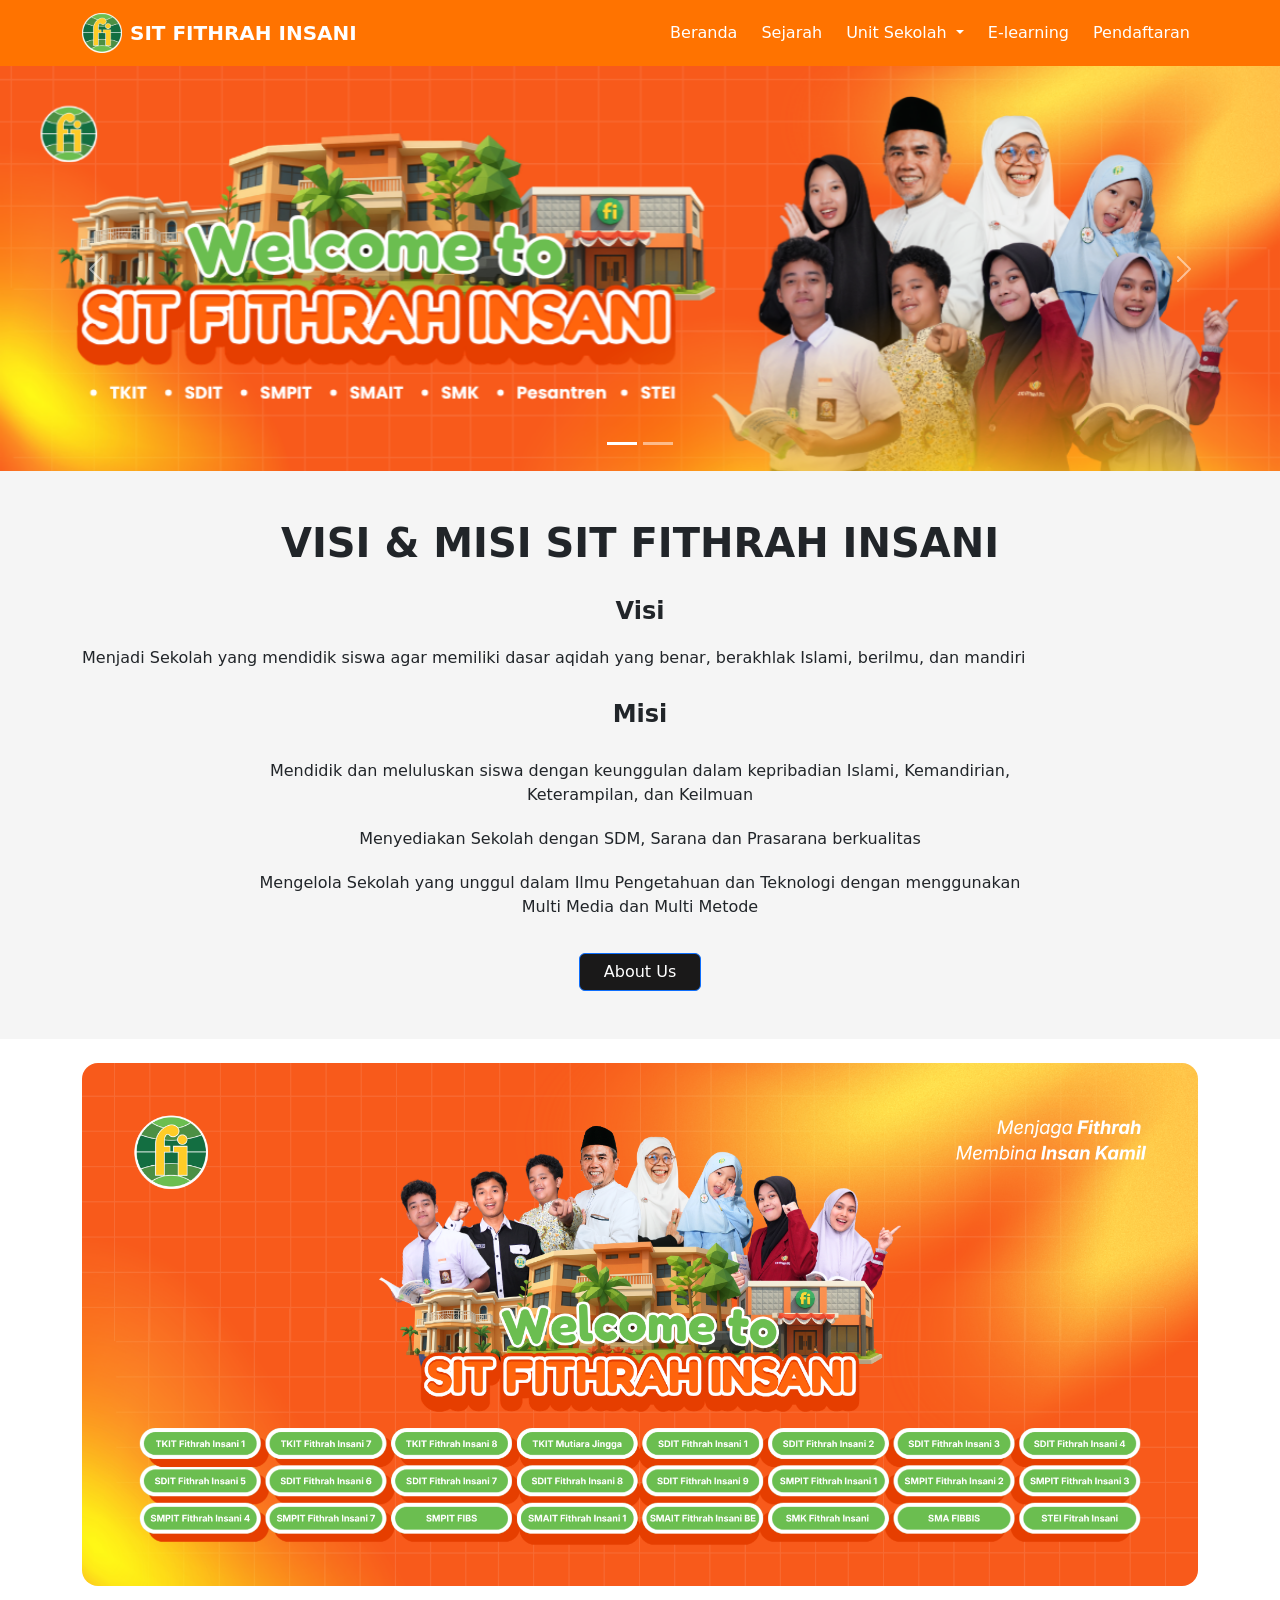
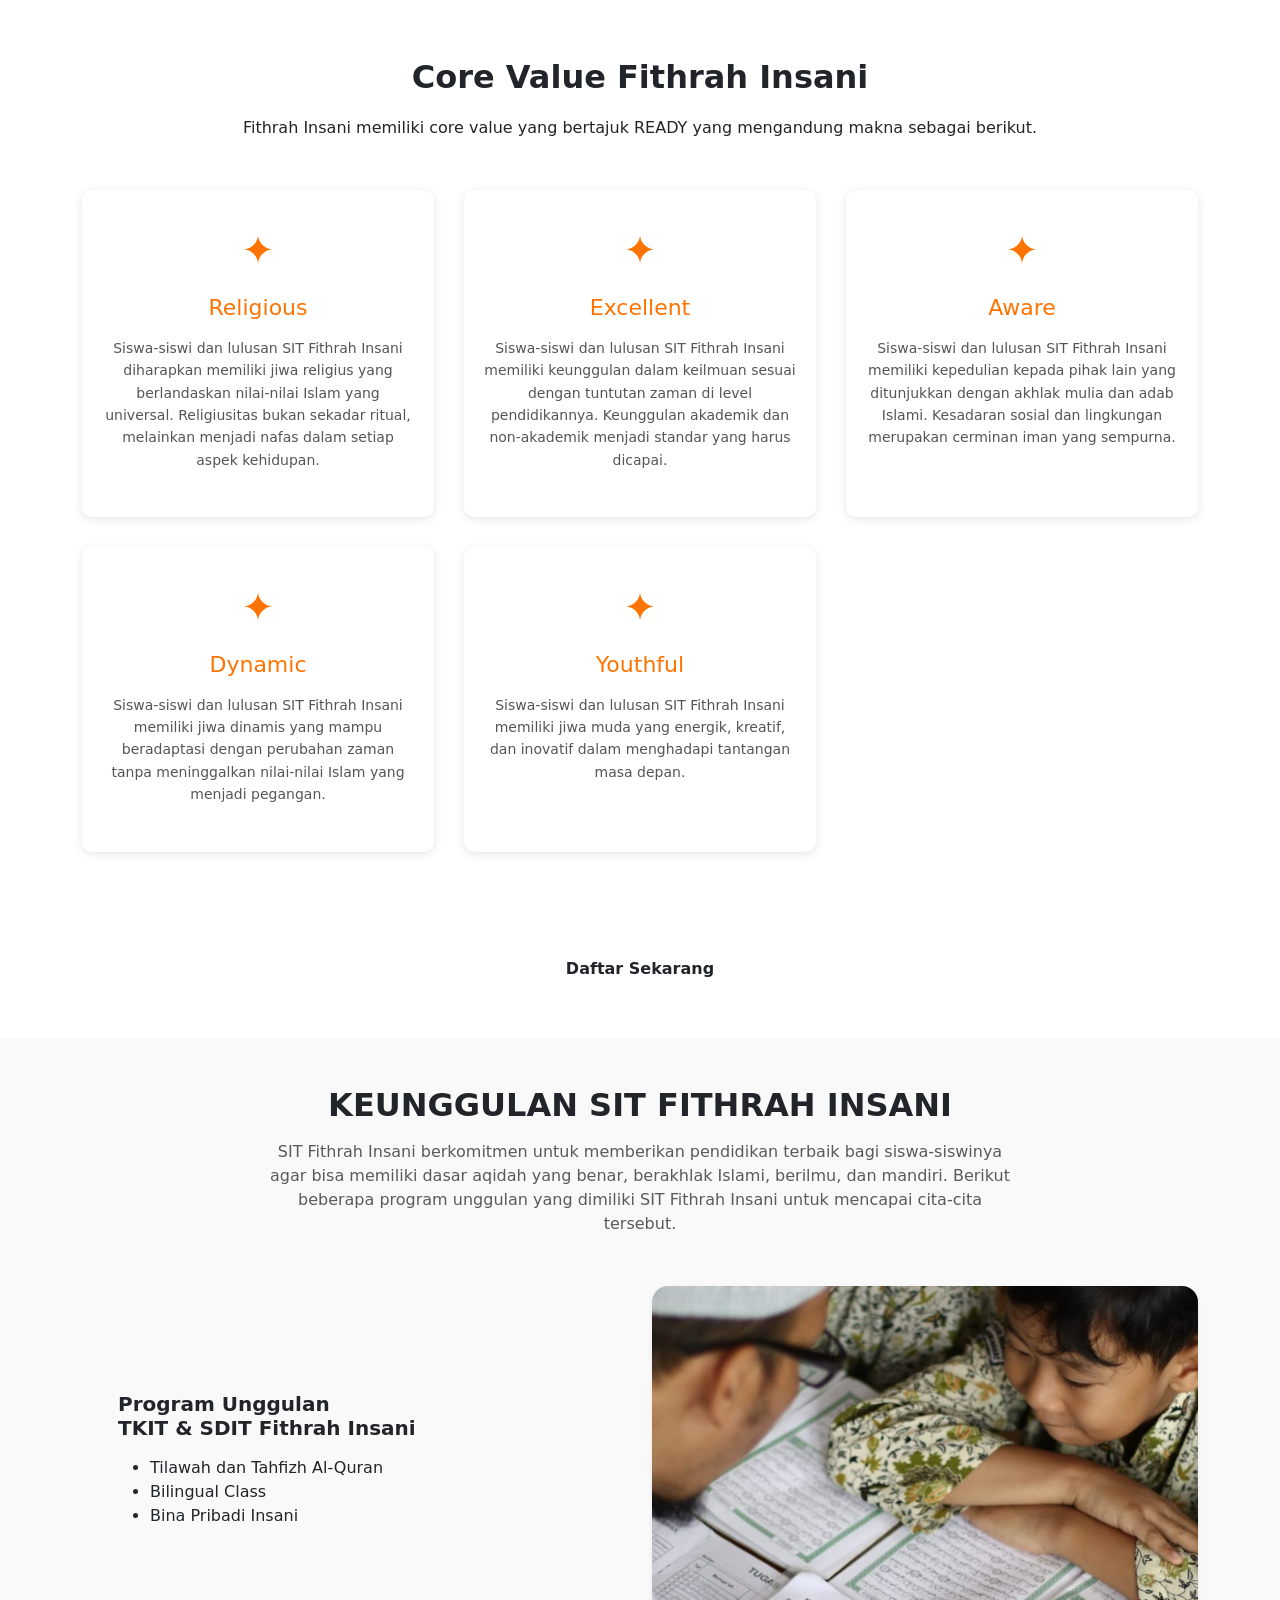
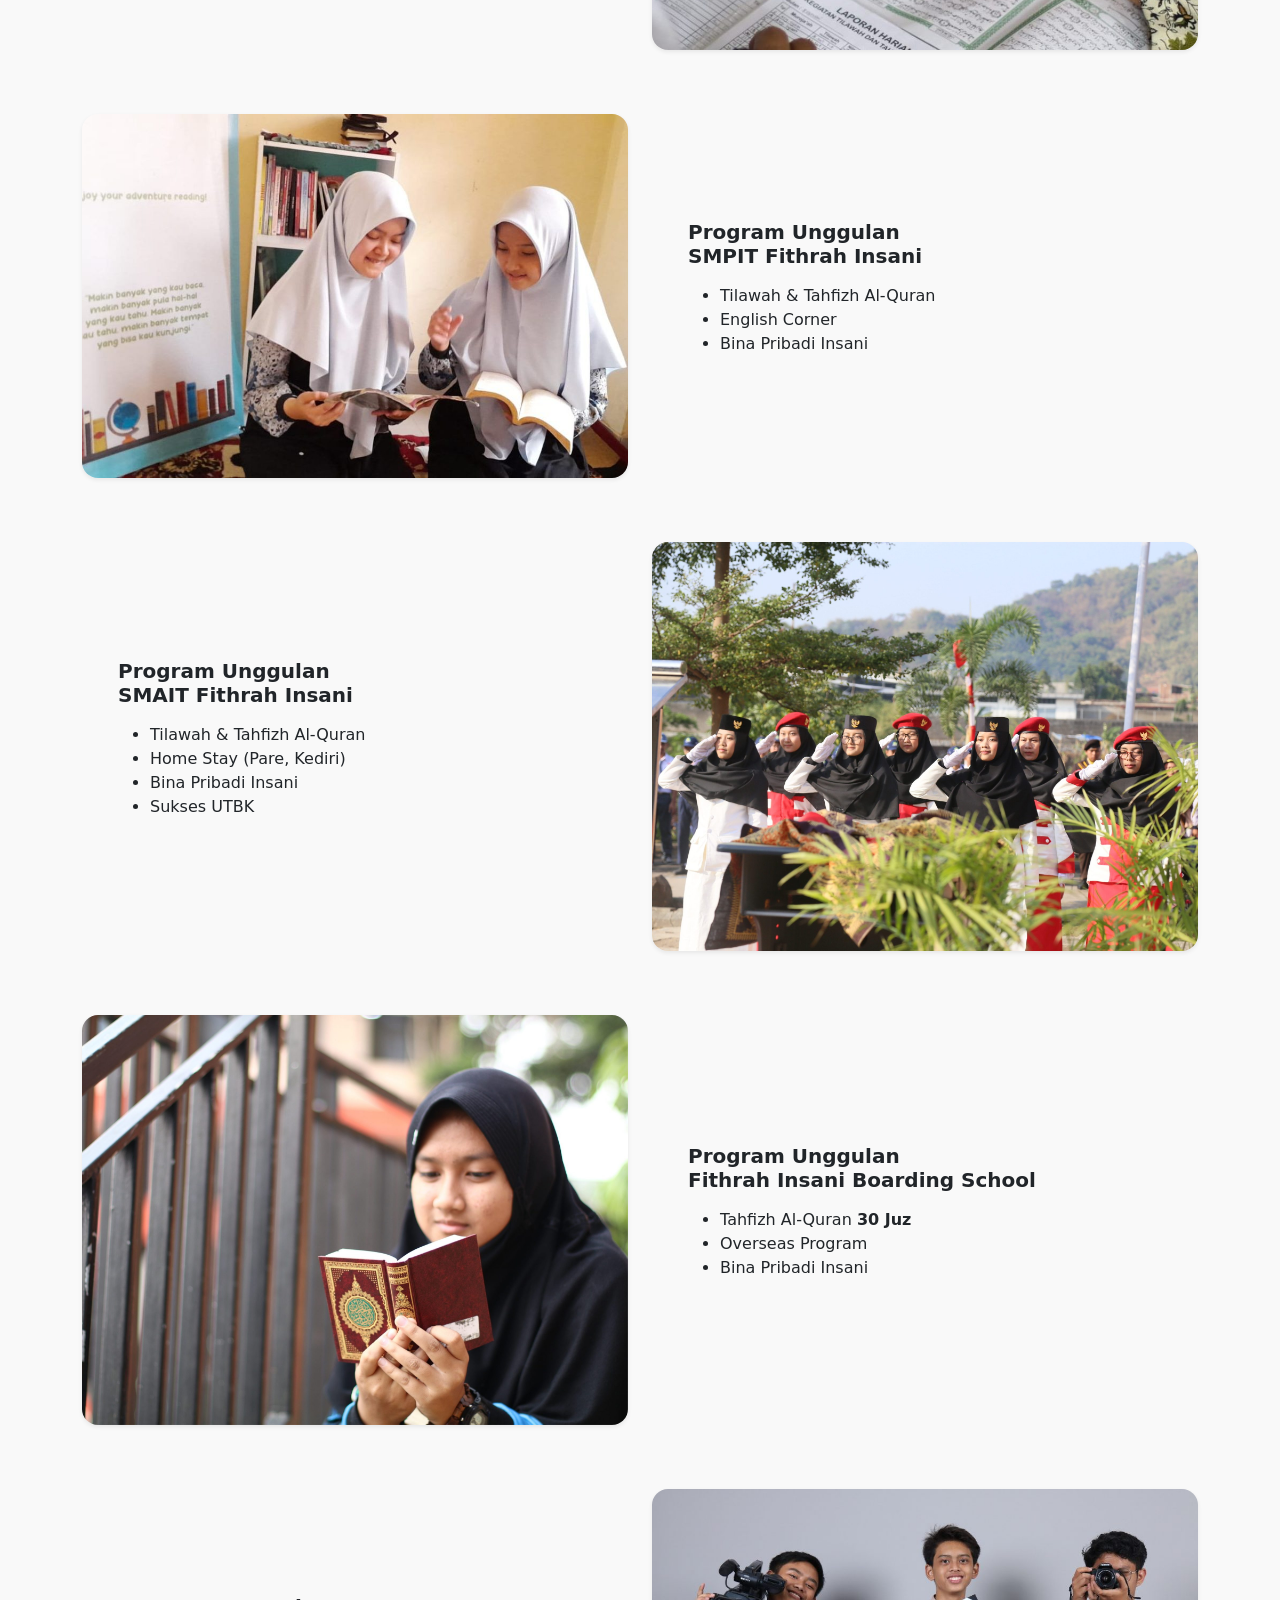
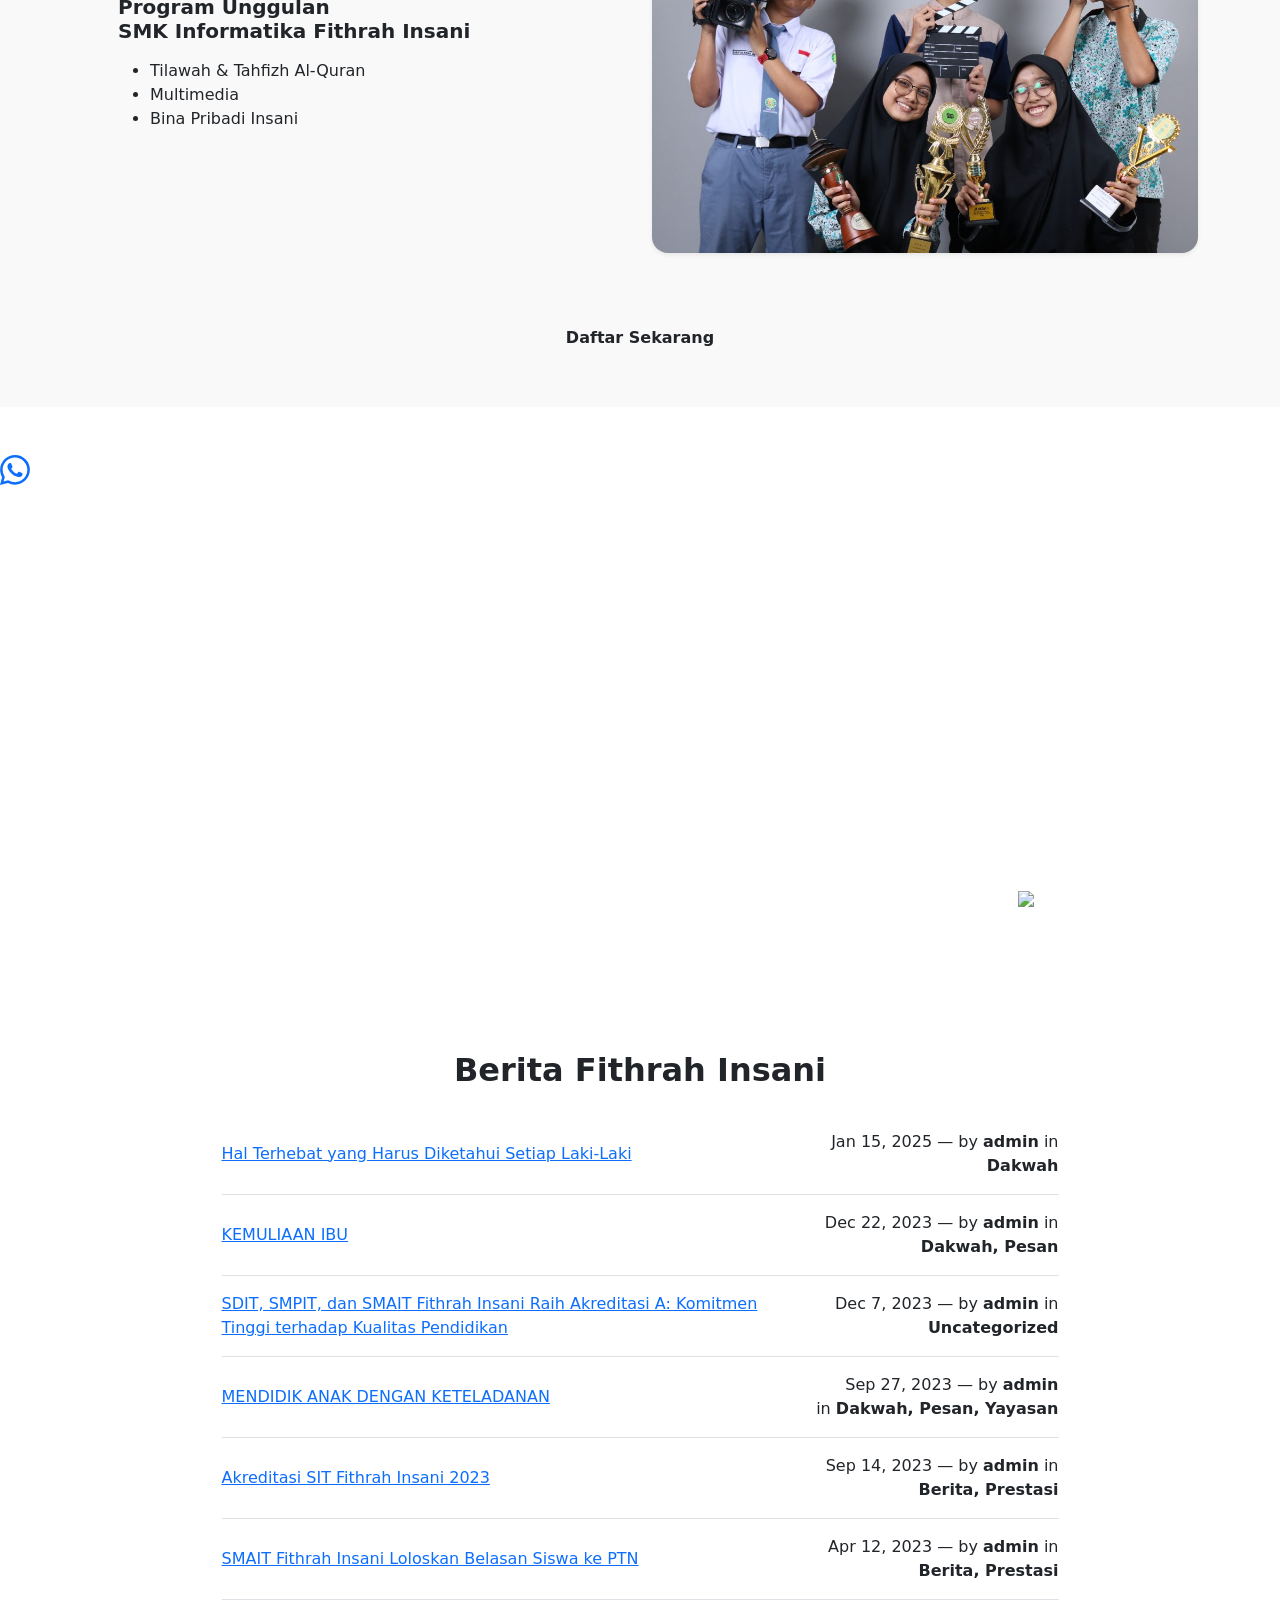
==== index.html @ fef43d90 "First commit" ====
<!DOCTYPE html>
<html lang="id">
  <head>
    <meta charset="utf-8" />
    <meta name="viewport" content="width=device-width, initial-scale=1" />
    <link rel="icon" type="image/x-icon" href="image/Logo-YFIB.png" />
    <title>SIT FITHRAH INSANI</title>

    <link rel="stylesheet" href="css/bootstrap.min.css" />
    <link rel="stylesheet" href="style.css" />
  </head>

  <body>
   <!-- Navbar -->
    <nav class="navbar navbar-expand-lg navbar-dark navbar-fi sticky-top">
      <div class="container">
        <!-- Logo & Nama SIT -->
        <a class="navbar-brand fw-bold d-flex align-items-center gap-2" href="index.html">
          <img src="image/Logo-YFIB.png" alt="Logo SIT Fithrah Insani" width="40" height="40" class="d-inline-block" />
          <span>SIT FITHRAH INSANI</span>
        </a>

        <!-- Tombol Hamburger (Mobile) -->
        <button class="navbar-toggler border-0" type="button" data-bs-toggle="collapse" data-bs-target="#navbarNav" aria-controls="navbarNav" aria-expanded="false" aria-label="Toggle navigation">
          <span class="navbar-toggler-icon"></span>
        </button>

        <!-- Menu Navigasi -->
        <div class="collapse navbar-collapse justify-content-end" id="navbarNav">
          <ul class="navbar-nav align-items-lg-center gap-lg-2">
            <li class="nav-item">
              <a class="nav-link active" aria-current="page" href="index.html">Beranda</a>
            </li>
            <li class="nav-item">
              <a class="nav-link" href="sejarah.html">Sejarah</a>
            </li>

            <!-- Dropdown Unit Sekolah (Multi-Level) -->
            <li class="nav-item dropdown">
              <a class="nav-link dropdown-toggle" href="unit-sekolah.html" role="button" data-bs-toggle="dropdown" data-bs-auto-close="outside" aria-expanded="false">
                Unit Sekolah
              </a>
              <ul class="dropdown-menu shadow border-0">
                <!-- Submenu TKIT -->
                <li class="dropend">
                  <a class="dropdown-item dropdown-toggle" href="#" data-bs-toggle="dropdown" aria-expanded="false">TKIT</a>
                  <ul class="dropdown-menu shadow border-0">
                    <li><a class="dropdown-item" href="tkit-fi.html">TKIT FI</a></li>
                    <li><a class="dropdown-item" href="tkit-fi-7.html">TKIT FI 7</a></li>
                    <li><a class="dropdown-item" href="tkit-fi-2.html">TKIT FI 8</a></li>
                    <li><a class="dropdown-item" href="tkit-mj.html">TKIT MJ</a></li>
                  </ul>
                </li>

                <!-- Submenu SDIT -->
                <li class="dropend">
                  <a class="dropdown-item dropdown-toggle" href="#" data-bs-toggle="dropdown" aria-expanded="false">SDIT</a>
                  <ul class="dropdown-menu shadow border-0">
                    <li><a class="dropdown-item" href="sdit-fi-1-5.html">SDIT FI 1&amp;5</a></li>
                    <li><a class="dropdown-item" href="sdit-fi-2.html">SDIT FI 2</a></li>
                    <li><a class="dropdown-item" href="sdit-fi-3.html">SDIT FI 3</a></li>
                    <li><a class="dropdown-item" href="sdit-fi-4.html">SDIT FI 4</a></li>
                    <li><a class="dropdown-item" href="sdit-fi-6.html">SDIT FI 6</a></li>
                    <li><a class="dropdown-item" href="sdit-fi-7.html">SDIT FI 7</a></li>
                    <li><a class="dropdown-item" href="sdit-fi-8.html">SDIT FI 8</a></li>
                    <li><a class="dropdown-item" href="sdit-fi-9.html">SDIT FI 9</a></li>
                  </ul>
                </li>

                <!-- Submenu SMPIT -->
                <li class="dropend">
                  <a class="dropdown-item dropdown-toggle" href="#" data-bs-toggle="dropdown" aria-expanded="false">SMPIT</a>
                  <ul class="dropdown-menu shadow border-0">
                    <li><a class="dropdown-item" href="smpit-fi.html">SMPIT FI</a></li>
                    <li><a class="dropdown-item" href="smpit-fi-2.html">SMPIT FI 2</a></li>
                    <li><a class="dropdown-item" href="smpit-fi-3.html">SMPIT FI 3</a></li>
                    <li><a class="dropdown-item" href="smpit-fi-4.html">SMPIT FI 4</a></li>
                    <li><a class="dropdown-item" href="smpit-fi-7.html">SMPIT FI 7</a></li>
                    <li><a class="dropdown-item" href="smpit-fibs.html">SMPIT FIBS</a></li>
                  </ul>
                </li>

                <!-- Submenu SMAIT -->
                <li class="dropend">
                  <a class="dropdown-item dropdown-toggle" href="#" data-bs-toggle="dropdown" aria-expanded="false">SMAIT</a>
                  <ul class="dropdown-menu shadow border-0">
                    <li><a class="dropdown-item" href="smait-fi.html">SMAIT FI</a></li>
                    <li><a class="dropdown-item" href="smait-fibe.html">SMAIT FIBE</a></li>
                    <li><a class="dropdown-item" href="smait-fibbis.html">SMA FIBBIS</a></li>
                  </ul>
                </li>

                <li><a class="dropdown-item" href="smk-iffi.html">SMK IFFI</a></li>
                <li><a class="dropdown-item" href="stei-fithrah-insani.html">STEI FITHRAH INSANI</a></li>
              </ul>
            </li>

            <li class="nav-item">
              <a class="nav-link" href="e-learning.html">E-learning</a>
            </li>
            <li class="nav-item">
              <a class="nav-link" href="pendaftaran.html">Pendaftaran</a>
            </li>
          </ul>
        </div>
      </div>
    </nav>

    <!-- Carousel / Slider -->
    <div id="carouselExampleIndicators" class="carousel slide" data-bs-ride="carousel">
      <div class="carousel-indicators">
        <button type="button" data-bs-target="#carouselExampleIndicators" data-bs-slide-to="0" class="active" aria-current="true" aria-label="Slide 1"></button>
        <button type="button" data-bs-target="#carouselExampleIndicators" data-bs-slide-to="1" aria-label="Slide 2"></button>
      </div>
      <div class="carousel-inner">
        <div class="carousel-item active">
          <img src="image/Slider-Website.png" class="d-block w-100" alt="Slider 1" />
        </div>
        <div class="carousel-item">
          <img src="image/Slider-Website-1.png" class="d-block w-100" alt="Slider 2" />
        </div>
      </div>
      <button class="carousel-control-prev" type="button" data-bs-target="#carouselExampleIndicators" data-bs-slide="prev">
        <span class="carousel-control-prev-icon" aria-hidden="true"></span>
        <span class="visually-hidden">Previous</span>
      </button>
      <button class="carousel-control-next" type="button" data-bs-target="#carouselExampleIndicators" data-bs-slide="next">
        <span class="carousel-control-next-icon" aria-hidden="true"></span>
        <span class="visually-hidden">Next</span>
      </button>
    </div>

    <!-- Visi & Misi Section -->
    <section class="visi-misi-section py-5">
      <div class="container">
        <h1 class="fw-bold mb-4">VISI &amp; MISI SIT FITHRAH INSANI</h1>

        <h2 class="h4 fw-bold">Visi</h2>
        <p class="mb-4">Menjadi Sekolah yang mendidik siswa agar memiliki dasar aqidah yang benar, berakhlak Islami, berilmu, dan mandiri</p>

        <h2 class="h4 fw-bold">Misi</h2>
        <div class="misi-list mb-4">
          <ul>
            <li>Mendidik dan meluluskan siswa dengan keunggulan dalam kepribadian Islami, Kemandirian, Keterampilan, dan Keilmuan</li>
            <li>Menyediakan Sekolah dengan SDM, Sarana dan Prasarana berkualitas</li>
            <li>Mengelola Sekolah yang unggul dalam Ilmu Pengetahuan dan Teknologi dengan menggunakan Multi Media dan Multi Metode</li>
          </ul>
        </div>

        <div class="text-center mt-4">
          <a href="sejarah.html" class="btn btn-primary btn-about px-4">About Us</a>
        </div>
      </div>
    </section>

    <!-- Foto Utama -->
    <div class="container text-center my-4">
      <img src="image/Foto-Utama-Website.png" class="rounded-4 mx-auto d-block img-fluid foto-utama" alt="Foto Utama" />
    </div>

    <!-- Core Value Section -->
    <section class="core-value-section py-5">
      <div class="container">
        <div class="text-center mb-5">
          <h2 class="fw-bold">Core Value Fithrah Insani</h2>
          <p>Fithrah Insani memiliki core value yang bertajuk READY yang mengandung makna sebagai berikut.</p>
        </div>

        <div class="core-value-grid">
          <div class="core-value-item">
            <div class="core-icon">✦</div>
            <h3>Religious</h3>
            <p>Siswa-siswi dan lulusan SIT Fithrah Insani diharapkan memiliki jiwa religius yang berlandaskan nilai-nilai Islam yang universal. Religiusitas bukan sekadar ritual, melainkan menjadi nafas dalam setiap aspek kehidupan.</p>
          </div>

          <div class="core-value-item">
            <div class="core-icon">✦</div>
            <h3>Excellent</h3>
            <p>Siswa-siswi dan lulusan SIT Fithrah Insani memiliki keunggulan dalam keilmuan sesuai dengan tuntutan zaman di level pendidikannya. Keunggulan akademik dan non-akademik menjadi standar yang harus dicapai.</p>
          </div>

          <div class="core-value-item">
            <div class="core-icon">✦</div>
            <h3>Aware</h3>
            <p>Siswa-siswi dan lulusan SIT Fithrah Insani memiliki kepedulian kepada pihak lain yang ditunjukkan dengan akhlak mulia dan adab Islami. Kesadaran sosial dan lingkungan merupakan cerminan iman yang sempurna.</p>
          </div>

          <div class="core-value-item">
            <div class="core-icon">✦</div>
            <h3>Dynamic</h3>
            <p>Siswa-siswi dan lulusan SIT Fithrah Insani memiliki jiwa dinamis yang mampu beradaptasi dengan perubahan zaman tanpa meninggalkan nilai-nilai Islam yang menjadi pegangan.</p>
          </div>

          <div class="core-value-item">
            <div class="core-icon">✦</div>
            <h3>Youthful</h3>
            <p>Siswa-siswi dan lulusan SIT Fithrah Insani memiliki jiwa muda yang energik, kreatif, dan inovatif dalam menghadapi tantangan masa depan.</p>
          </div>
        </div>
      </div>
    </section>

    <!-- Tombol Daftar Sekarang (Atas) -->
    <div class="container my-5" id="pendaftaran">
      <div class="d-grid col-md-8 mx-auto">
        <a href="#" class="btn btn-orange rounded-pill py-2 fw-semibold">Daftar Sekarang</a>
      </div>
    </div>

    <!-- KEUNGGULAN SIT FITHRAH INSANI (Sesuai Gambar) -->
    <section class="keunggulan-section py-5">
      <div class="container">
        <!-- Judul & Deskripsi -->
        <div class="text-center mx-auto mb-5" style="max-width: 750px;">
          <h2 class="fw-bold mb-3">KEUNGGULAN SIT FITHRAH INSANI</h2>
          <p class="text-muted">
            SIT Fithrah Insani berkomitmen untuk memberikan pendidikan terbaik bagi siswa-siswinya agar bisa memiliki dasar aqidah yang benar, berakhlak Islami, berilmu, dan mandiri. Berikut beberapa program unggulan yang dimiliki SIT Fithrah Insani untuk mencapai cita-cita tersebut.
          </p>
        </div>

        <!-- 1. TKIT & SDIT (Teks Kiri, Gambar Kanan) -->
        <div class="row align-items-center mb-5 pb-3 g-4">
          <div class="col-md-6 order-2 order-md-1 ps-md-5">
            <h3 class="h5 fw-bold mb-3">Program Unggulan<br />TKIT &amp; SDIT Fithrah Insani</h3>
            <ul class="program-checklist">
              <li>Tilawah dan Tahfizh Al-Quran</li>
              <li>Bilingual Class</li>
              <li>Bina Pribadi Insani</li>
            </ul>
          </div>
          <div class="col-md-6 order-1 order-md-2 text-center">
            <img src="image/pu1.png" class="img-fluid rounded-4 shadow-sm program-img" alt="Program Unggulan TKIT & SDIT" />
          </div>
        </div>

        <!-- 2. SMPIT (Gambar Kiri, Teks Kanan) -->
        <div class="row align-items-center mb-5 pb-3 g-4">
          <div class="col-md-6 text-center">
            <img src="image/pu2.png" class="img-fluid rounded-4 shadow-sm program-img" alt="Program Unggulan SMPIT" />
          </div>
          <div class="col-md-6 ps-md-5">
            <h3 class="h5 fw-bold mb-3">Program Unggulan<br />SMPIT Fithrah Insani</h3>
            <ul class="program-checklist">
              <li>Tilawah &amp; Tahfizh Al-Quran</li>
              <li>English Corner</li>
              <li>Bina Pribadi Insani</li>
            </ul>
          </div>
        </div>

        <!-- 3. SMAIT (Teks Kiri, Gambar Kanan) -->
        <div class="row align-items-center mb-5 pb-3 g-4">
          <div class="col-md-6 order-2 order-md-1 ps-md-5">
            <h3 class="h5 fw-bold mb-3">Program Unggulan<br />SMAIT Fithrah Insani</h3>
            <ul class="program-checklist">
              <li>Tilawah &amp; Tahfizh Al-Quran</li>
              <li>Home Stay (Pare, Kediri)</li>
              <li>Bina Pribadi Insani</li>
              <li>Sukses UTBK</li>
            </ul>
          </div>
          <div class="col-md-6 order-1 order-md-2 text-center">
            <img src="image/pu3.png" class="img-fluid rounded-4 shadow-sm program-img" alt="Program Unggulan SMAIT" />
          </div>
        </div>

        <!-- 4. Boarding School (Gambar Kiri, Teks Kanan) -->
        <div class="row align-items-center mb-5 pb-3 g-4">
          <div class="col-md-6 text-center">
            <img src="image/pu4.png" class="img-fluid rounded-4 shadow-sm program-img" alt="Program Unggulan Boarding School" />
          </div>
          <div class="col-md-6 ps-md-5">
            <h3 class="h5 fw-bold mb-3">Program Unggulan<br />Fithrah Insani Boarding School</h3>
            <ul class="program-checklist">
              <li>Tahfizh Al-Quran <strong>30 Juz</strong></li>
              <li>Overseas Program</li>
              <li>Bina Pribadi Insani</li>
            </ul>
          </div>
        </div>

        <!-- 5. SMK Informatika (Teks Kiri, Gambar Kanan) -->
        <div class="row align-items-center mb-5 g-4">
          <div class="col-md-6 order-2 order-md-1 ps-md-5">
            <h3 class="h5 fw-bold mb-3">Program Unggulan<br />SMK Informatika Fithrah Insani</h3>
            <ul class="program-checklist">
              <li>Tilawah &amp; Tahfizh Al-Quran</li>
              <li>Multimedia</li>
              <li>Bina Pribadi Insani</li>
            </ul>
          </div>
          <div class="col-md-6 order-1 order-md-2 text-center">
            <img src="image/pu5.png" class="img-fluid rounded-4 shadow-sm program-img" alt="Program Unggulan SMK Informatika" />
          </div>
        </div>

        <!-- Tombol Daftar Sekarang (Bawah) -->
        <div class="d-grid col-md-8 mx-auto mt-5 pt-3">
          <a href="#" class="btn btn-orange rounded-pill py-2 fw-semibold">Daftar Sekarang</a>
        </div>
      </div>
    </section>

    <!-- Garis Footer Dekoratif Bawah -->
    <footer class="footer-stripe mt-5"></footer>

    <!-- Floating WhatsApp Button -->
    <a href="https://wa.me/6281234567890" target="_blank" class="whatsapp-float" aria-label="Hubungi Kami via WhatsApp">
      <svg xmlns="http://www.w3.org/2000/svg" width="30" height="30" fill="currentColor" viewBox="0 0 16 16">
        <path d="M13.601 2.326A7.854 7.854 0 0 0 7.994 0C3.627 0 .068 3.558.064 7.926c0 1.399.366 2.76 1.057 3.965L0 16l4.204-1.102a7.933 7.933 0 0 0 3.79.965h.004c4.368 0 7.926-3.558 7.93-7.93A7.898 7.898 0 0 0 13.6 2.326zM7.994 14.521a6.573 6.573 0 0 1-3.356-.92l-.24-.144-2.494.654.666-2.433-.156-.251a6.56 6.56 0 0 1-1.007-3.505c0-3.626 2.957-6.584 6.591-6.584a6.56 6.56 0 0 1 4.66 1.931 6.557 6.557 0 0 1 1.928 4.66c-.004 3.639-2.961 6.592-6.592 6.592zm3.615-4.934c-.197-.099-1.17-.578-1.353-.646-.182-.065-.315-.099-.445.099-.133.197-.513.646-.627.775-.114.133-.232.148-.43.05-.197-.1-.836-.308-1.592-.985-.59-.525-.985-1.175-1.103-1.372-.114-.198-.011-.304.088-.403.087-.088.197-.232.296-.346.1-.114.133-.198.198-.33.065-.134.034-.248-.015-.347-.05-.099-.445-1.076-.612-1.47-.16-.389-.323-.335-.445-.34-.114-.007-.247-.007-.38-.007a.729.729 0 0 0-.529.247c-.182.198-.691.677-.691 1.654 0 .977.71 1.916.81 2.049.098.133 1.394 2.132 3.383 2.992.47.205.84.326 1.129.418.475.152.904.129 1.246.08.38-.058 1.171-.48 1.338-.943.164-.464.164-.86.114-.943-.049-.084-.182-.133-.38-.232z"/>
      </svg>
    </a>

    <script src="js/bootstrap.bundle.min.js"></script>
    <script src="js/main.js"></script>
    <!-- Banner Kutipan Ketua Yayasan -->
    <section class="quote-banner-section mt-5">
      <!-- Watermark foto samar di sisi kiri -->
      <img src="image/ketua-yayasan.png" alt="" class="quote-watermark d-none d-md-block" aria-hidden="true" />

      <div class="container position-relative">
        <div class="row align-items-end">
          <!-- Teks Kutipan -->
          <div class="col-md-8 text-center py-5 my-md-3">
            <blockquote class="quote-text mb-4">
              “Menjaga Fithrah<br />
              Membina Insan Kamil”
            </blockquote>
            <div class="quote-author">
              <p class="fw-bold mb-0">apt. Hj. Chairini, S.Si</p>
              <small>Ketua Yayasan Fithrah Insani</small>
            </div>
          </div>

          <!-- Foto Ketua Yayasan di Sisi Kanan -->
          <div class="col-md-4 text-center text-md-end">
            <img src="image/ketua-yayasan.png" alt="apt. Hj. Chairini, S.Si" class="img-fluid quote-portrait" />
          </div>
        </div>
      </div>
    </section>

    <!-- Section Berita Fithrah Insani -->
    <section class="berita-section py-5">
      <div class="container">
        <div class="col-lg-9 mx-auto">
          <h2 class="fw-bold mb-4">Berita Fithrah Insani</h2>

          <div class="berita-list">
            <!-- Berita 1 -->
            <article class="berita-item py-3 border-bottom">
              <div class="row align-items-center g-2">
                <div class="col-md-8">
                  <a href="#" class="berita-title">Hal Terhebat yang Harus Diketahui Setiap Laki-Laki</a>
                </div>
                <div class="col-md-4 text-md-end">
                  <span class="berita-meta">Jan 15, 2025 — by <strong>admin</strong> in <strong>Dakwah</strong></span>
                </div>
              </div>
            </article>

            <!-- Berita 2 -->
            <article class="berita-item py-3 border-bottom">
              <div class="row align-items-center g-2">
                <div class="col-md-8">
                  <a href="#" class="berita-title">KEMULIAAN IBU</a>
                </div>
                <div class="col-md-4 text-md-end">
                  <span class="berita-meta">Dec 22, 2023 — by <strong>admin</strong> in <strong>Dakwah, Pesan</strong></span>
                </div>
              </div>
            </article>

            <!-- Berita 3 -->
            <article class="berita-item py-3 border-bottom">
              <div class="row align-items-center g-2">
                <div class="col-md-8">
                  <a href="#" class="berita-title">SDIT, SMPIT, dan SMAIT Fithrah Insani Raih Akreditasi A: Komitmen Tinggi terhadap Kualitas Pendidikan</a>
                </div>
                <div class="col-md-4 text-md-end">
                  <span class="berita-meta">Dec 7, 2023 — by <strong>admin</strong> in <strong>Uncategorized</strong></span>
                </div>
              </div>
            </article>

            <!-- Berita 4 -->
            <article class="berita-item py-3 border-bottom">
              <div class="row align-items-center g-2">
                <div class="col-md-8">
                  <a href="#" class="berita-title">MENDIDIK ANAK DENGAN KETELADANAN</a>
                </div>
                <div class="col-md-4 text-md-end">
                  <span class="berita-meta">Sep 27, 2023 — by <strong>admin</strong><br class="d-none d-md-inline" /> in <strong>Dakwah, Pesan, Yayasan</strong></span>
                </div>
              </div>
            </article>

            <!-- Berita 5 -->
            <article class="berita-item py-3 border-bottom">
              <div class="row align-items-center g-2">
                <div class="col-md-8">
                  <a href="#" class="berita-title">Akreditasi SIT Fithrah Insani 2023</a>
                </div>
                <div class="col-md-4 text-md-end">
                  <span class="berita-meta">Sep 14, 2023 — by <strong>admin</strong> in <strong>Berita, Prestasi</strong></span>
                </div>
              </div>
            </article>

            <!-- Berita 6 -->
            <article class="berita-item py-3 border-bottom">
              <div class="row align-items-center g-2">
                <div class="col-md-8">
                  <a href="#" class="berita-title">SMAIT Fithrah Insani Loloskan Belasan Siswa ke PTN</a>
                </div>
                <div class="col-md-4 text-md-end">
                  <span class="berita-meta">Apr 12, 2023 — by <strong>admin</strong> in <strong>Berita, Prestasi</strong></span>
                </div>
              </div>
            </article>
          </div>
        </div>
      </div>
    </section>
  </body>
</html>
---- style.css ----
.nav-link {
  color: white;
}

.nav-link:hover {
  color: oklab(41.445% -0.10208 0.07022);
}

.nav-link:active {
  color: white;
}

h1 {
  text-align: center;
}

h2 {
  text-align: center;
}

.text-center {
  text-align: center;
}

.foto-utama {
  border-radius: 30px;
}

.navbar {
  background-color: rgb(255, 115, 0);
}

.navbar-brand {
  color: white;
}

.btn-daftar {
  background-color: rgb(255, 115, 0);
}

.btn-daftar:hover {
  background-color: rgb(239, 143, 65);
}

.btn-about {
  background-color: rgb(26, 25, 25);
}

.btn-about:hover {
  background-color: rgb(89, 85, 85);
}

/* Sejarah Section */
.sejarah-section {
  padding: 80px 0;
  background-color: #f9f9f9;
}

.sejarah-section h1 {
  margin-bottom: 30px;
  color: rgb(37, 37, 37);
}

.sejarah-content-wrapper {
  max-width: 900px;
  margin: 0 auto;
  background-color: white;
  padding: 40px;
  border-radius: 15px;
  box-shadow: 0 4px 15px rgba(0,0,0,0.1);
}

.sejarah-content-wrapper h2 {
  margin-bottom: 30px;
  color: rgb(37, 37, 37);
}

.sejarah-text p {
  text-align: justify;
  line-height: 1.8;
  margin-bottom: 25px;
  color: #555;
  font-size: 16px;
}

.sejarah-tahapan {
  list-style-type: none;
  padding: 0;
  margin-top: 30px;
}

.sejarah-tahapan li {
  padding: 15px 20px;
  margin-bottom: 10px;
  padding-left: 40px;
  position: relative;
  background-color: #fff8f0;
  border-left: 4px solid rgb(255, 255, 255);
  border-radius: 5px;
  color: #555;
  line-height: 1.6;
}

.sejarah-tahapan li::before {
  content: "•";
  position: absolute;
  left: 15px;
  color: rgb(255, 255, 255);
  font-size: 24px;
  font-weight: bold;
}

/* Visi Misi Section */
.visi-misi-section {
  background-color: #f5f5f5;
  padding: 60px 0;
}

.visi-misi-section h1 {
  margin-bottom: 40px;
}

.visi-misi-section h2 {
  margin-top: 30px;
  margin-bottom: 20px;
}

.misi-list ul {
  list-style-type: none;
  padding: 0;
  max-width: 800px;
  margin: 0 auto;
}

.misi-list li {
  padding: 10px 0;
  text-align: center;
}

/* Core Value Section */
.core-value-section {
  padding: 80px 0;
  background-color: white;
}

.core-value-section h2 {
  margin-bottom: 20px;
}

.core-value-section > .container > .text-center > p {
  max-width: 800px;
  margin: 0 auto 50px;
}

.core-value-grid {
  display: grid;
  grid-template-columns: repeat(3, 1fr);
  gap: 30px;
  margin-top: 50px;
}

.core-value-item {
  text-align: center;
  padding: 30px 20px;
  background-color: #fff;
  border-radius: 10px;
  box-shadow: 0 2px 10px rgba(0,0,0,0.1);
  transition: transform 0.3s ease;
}

.core-value-item:hover {
  transform: translateY(-5px);
}

.core-icon {
  font-size: 40px;
  color: rgb(255, 115, 0);
  margin-bottom: 15px;
}

.core-value-item h3 {
  color: rgb(255, 115, 0);
  margin-bottom: 15px;
  font-size: 22px;
}

.core-value-item p {
  font-size: 14px;
  line-height: 1.6;
  color: #555;
}

/* Keunggulan Section */
.keunggulan-section {
  padding: 80px 0;
  background-color: #f9f9f9;
}

.keunggulan-section h2 {
  margin-bottom: 20px;
}

.keunggulan-section > .container > .text-center > p {
  max-width: 900px;
  margin: 0 auto 50px;
}

.keunggulan-content {
  display: grid;
  grid-template-columns: 1fr 1fr;
  gap: 50px;
  margin-bottom: 50px;
}

.keunggulan-left h3,
.keunggulan-right h3 {
  color: rgb(255, 115, 0);
  margin-bottom: 20px;
  font-size: 24px;
}

.keunggulan-left ul,
.keunggulan-right ul {
  list-style-type: none;
  padding: 0;
}

.keunggulan-left li,
.keunggulan-right li {
  padding: 12px 0;
  padding-left: 30px;
  position: relative;
  color: #555;
}

.keunggulan-left li::before,
.keunggulan-right li::before {
  content: "✓";
  position: absolute;
  left: 0;
  color: rgb(255, 115, 0);
  font-weight: bold;
}

.keunggulan-images {
  display: grid;
  grid-template-columns: 1fr 1fr;
  gap: 30px;
}

.keunggulan-img {
  width: 100%;
  height: 300px;
  object-fit: cover;
  border-radius: 15px;
  box-shadow: 0 4px 15px rgba(0,0,0,0.1);
}

/* Responsive Design */
@media (max-width: 992px) {
  .core-value-grid {
    grid-template-columns: repeat(2, 1fr);
  }

  .keunggulan-content {
    grid-template-columns: 1fr;
  }

  .keunggulan-images {
    grid-template-columns: 1fr;
  }
}

@media (max-width: 768px) {
  .core-value-grid {
    grid-template-columns: 1fr;
  }

  .core-value-item {
    padding: 20px 15px;
  }

  .keunggulan-img {
    height: 250px;
  }

  .sejarah-content-wrapper {
    padding: 25px;
  }

  .sejarah-tahapan li {
    padding: 12px 15px;
    padding-left: 35px;
  }
}

/* Program SMPIT Section */
.program-smpit-section {
  padding: 80px 0;
  background-color: white;
}

.program-smpit-wrapper {
  display: flex;
  align-items: center;
  gap: 30px;
}

.program-smpit-image {
  flex-basis: 50%;
}

.program-smpit-image img {
  width: 100%;
  border-radius: 15px;
  box-shadow: 0 4px 15px rgba(0,0,0,0.1);
}

.program-smpit-content {
  flex-basis: 40%;
  display: flex;
  flex-direction: column;
  justify-content: center;
}

.program-smpit-title {
  font-size: clamp(0.929rem, 0.929rem + ((1vw - 0.2rem) * 0.785), 1.4rem);
  margin-bottom: 20px;
  line-height: 1.4;
}

.program-smpit-list {
  list-style-type: none;
  padding: 0;
  margin: 0;
  line-height: 1.75;
}

.program-smpit-list li {
  padding: 10px 0;
  padding-left: 25px;
  position: relative;
  color: #333;
  font-size: 16px;
}

.program-smpit-list li::before {
  content: "✓";
  position: absolute;
  left: 0;
  color: rgb(255, 115, 0);
  font-weight: bold;
  font-size: 18px;
}

@media (max-width: 992px) {
  .program-smpit-wrapper {
    flex-direction: column;
  }

  .program-smpit-image,
  .program-smpit-content {
    flex-basis: 100%;
    width: 100%;
  }

  .program-smpit-content {
    padding: 30px 0;
  }
}

@media (max-width: 768px) {
  .program-smpit-section {
    padding: 60px 0;
  }

  .program-smpit-title {
    font-size: 1.2rem;
  }
}

/* Banner Kutipan Ketua Yayasan */
.quote-banner-section {
  background: linear-gradient(135deg, rgb(248, 91, 26) 0%, rgb(224, 174, 81) 100%);
  background-image: url("https://fithrahinsani.org/wp-content/uploads/2023/11/Foto-Quotes-Bu-Rini.jpg");
  background-size: cover;
  background-position: center right;
  background-repeat: no-repeat;
  padding: 5.5rem 1.5rem;
  color: #ffffff;
}

.quote-text {
  font-family: Georgia, "Times New Roman", serif;
  font-size: clamp(1.6rem, 3vw, 2.4rem);
  line-height: 1.25;
  color: #ffffff;
}

.quote-author p:first-child {
  font-size: 0.95rem;
  margin-top: 0.75rem;
}

/* Penyesuaian layar HP agar teks tetap kontras & terbaca jelas */
@media (max-width: 767.98px) {
  .quote-banner-section {
    position: relative;
    background-position: 75% center;
    padding: 4rem 1rem;
  }

  .quote-banner-section::before {
    content: "";
    position: absolute;
    inset: 0;
    background: rgba(158, 71, 22, 0.55);
  }

  .quote-banner-section .container {
    position: relative;
    z-index: 1;
  }
}
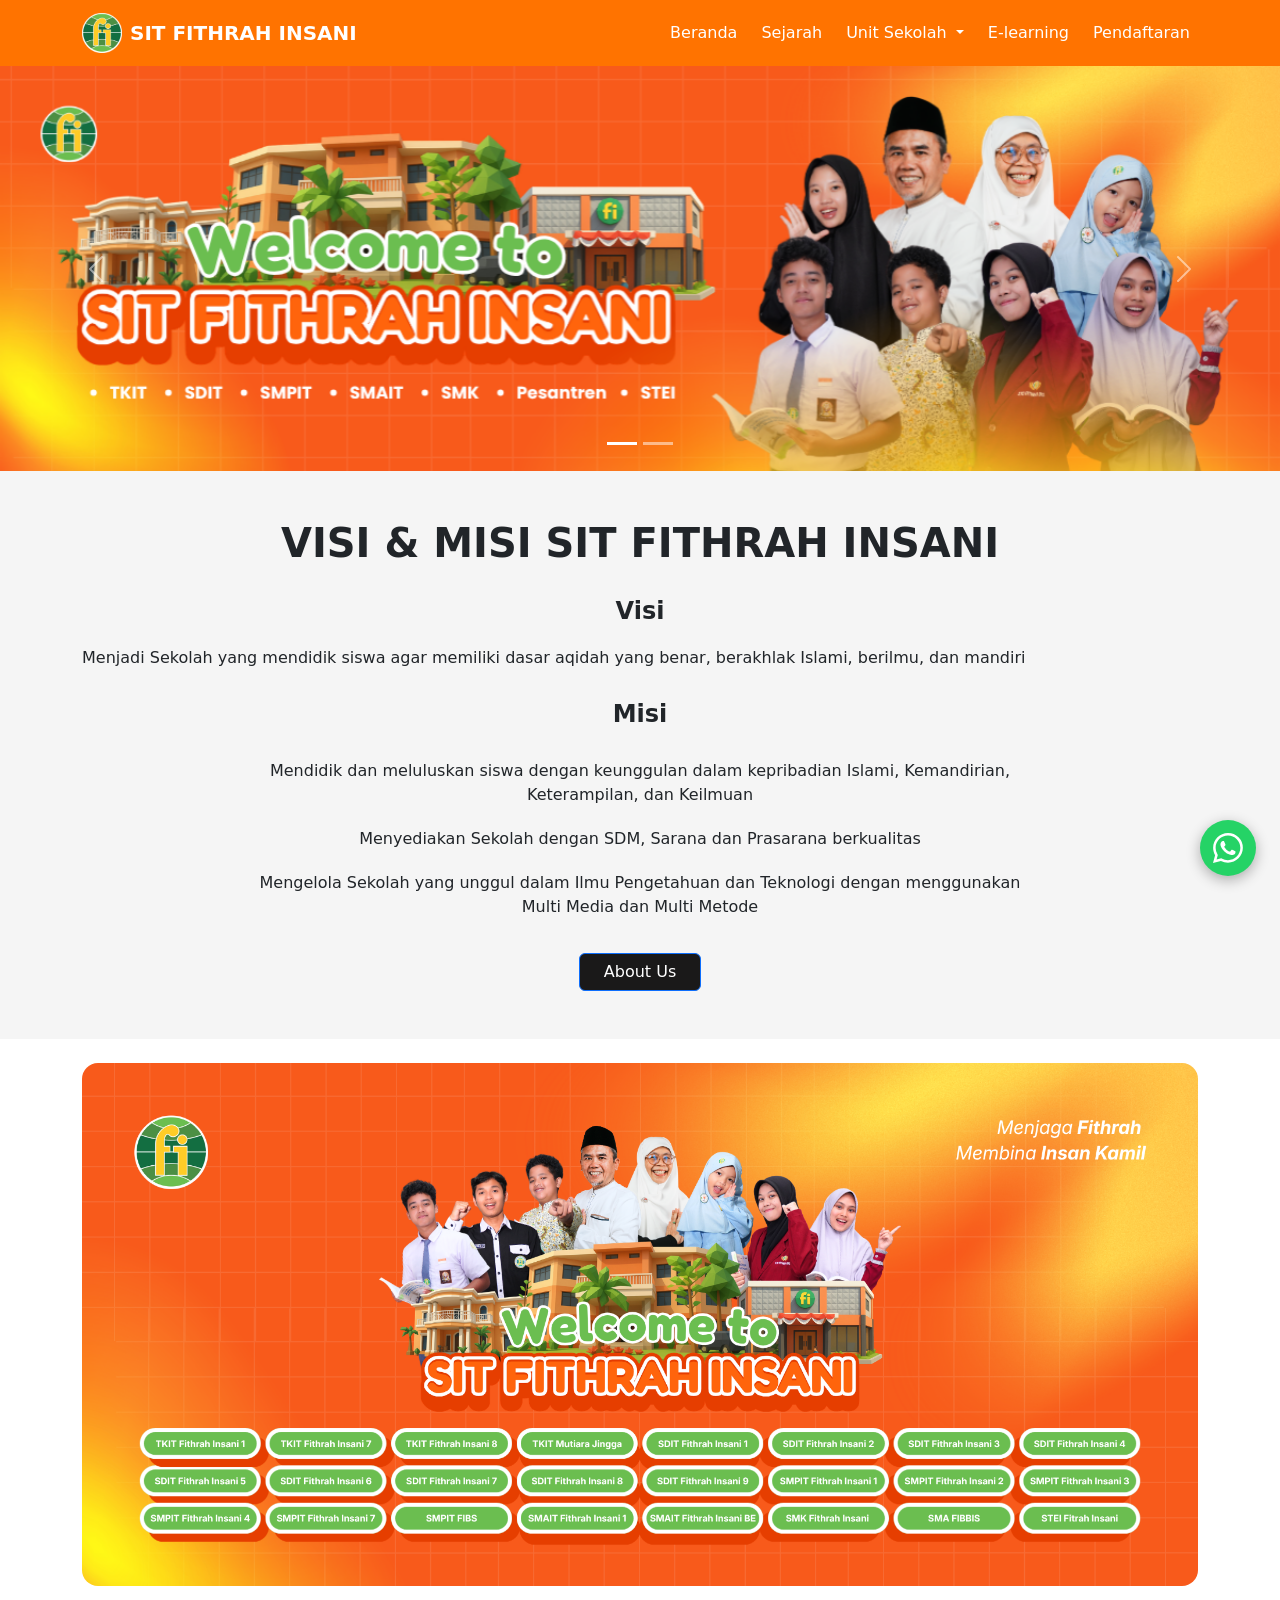
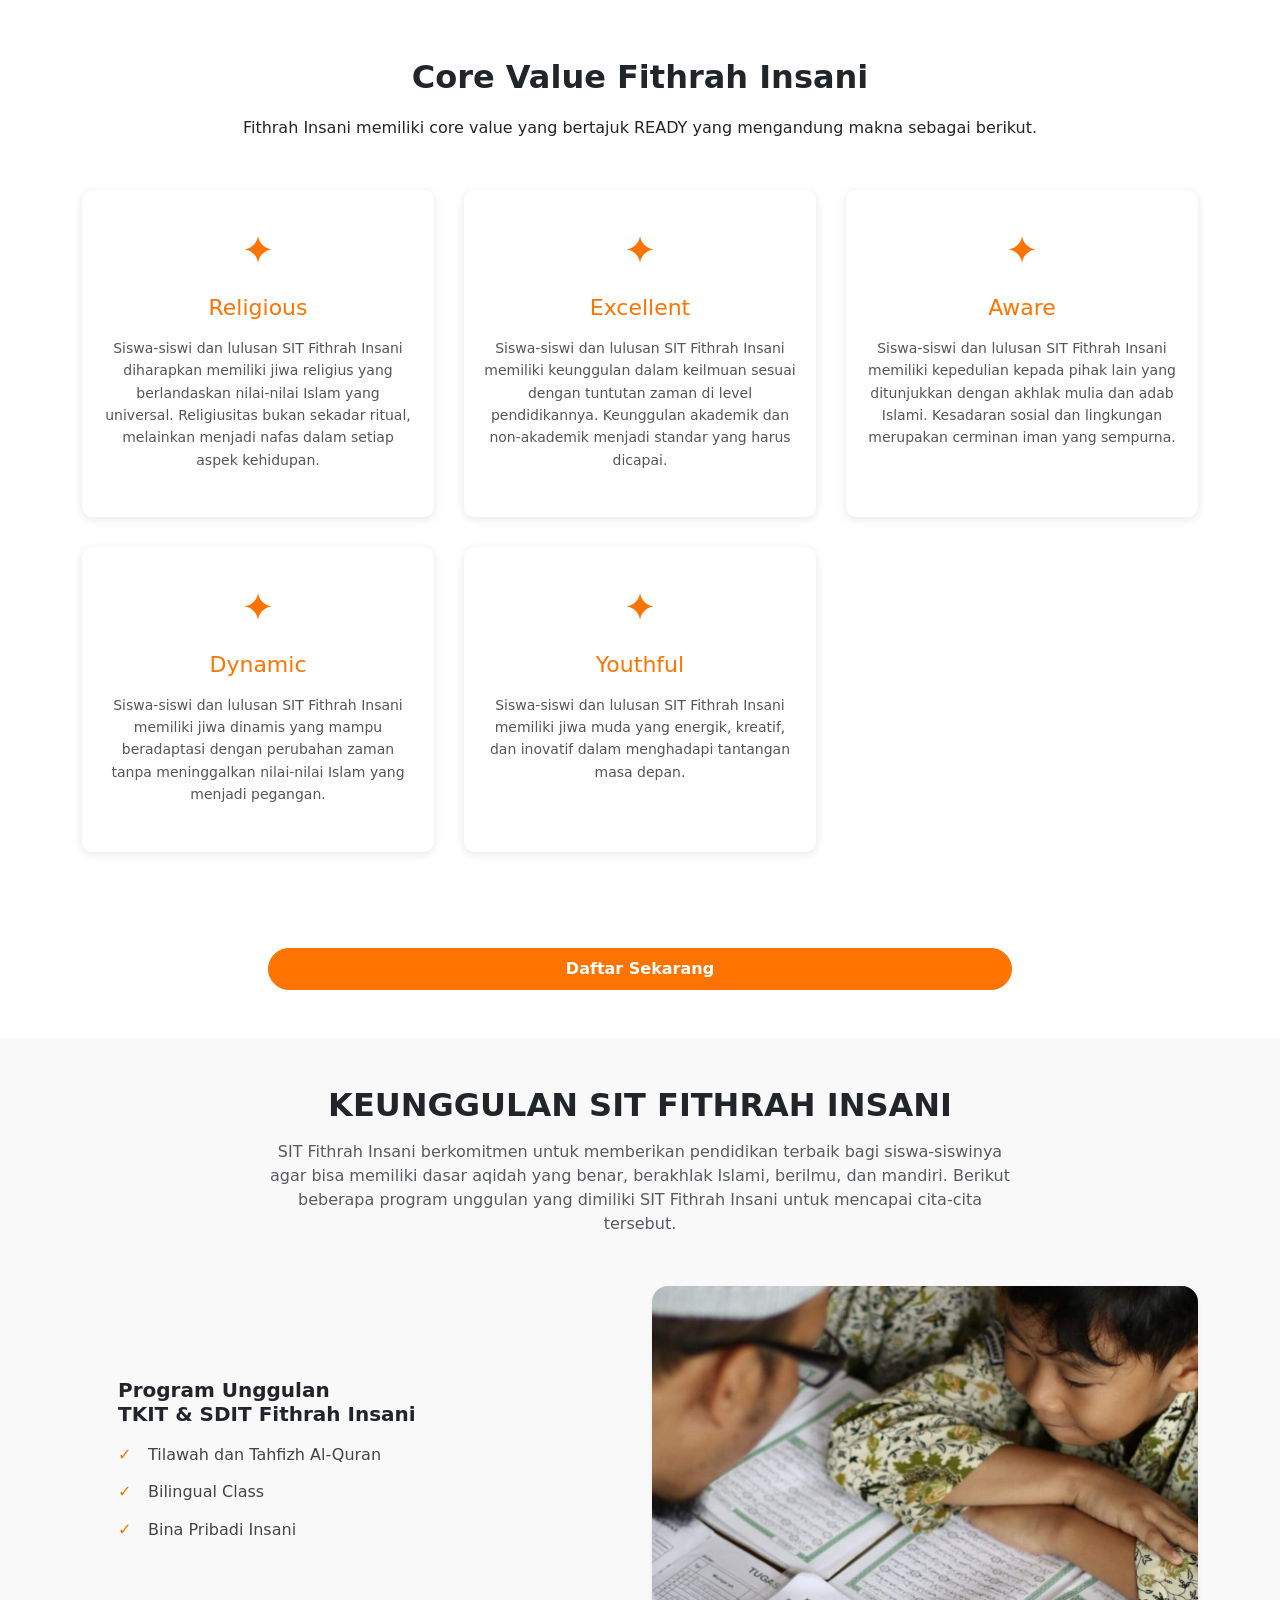
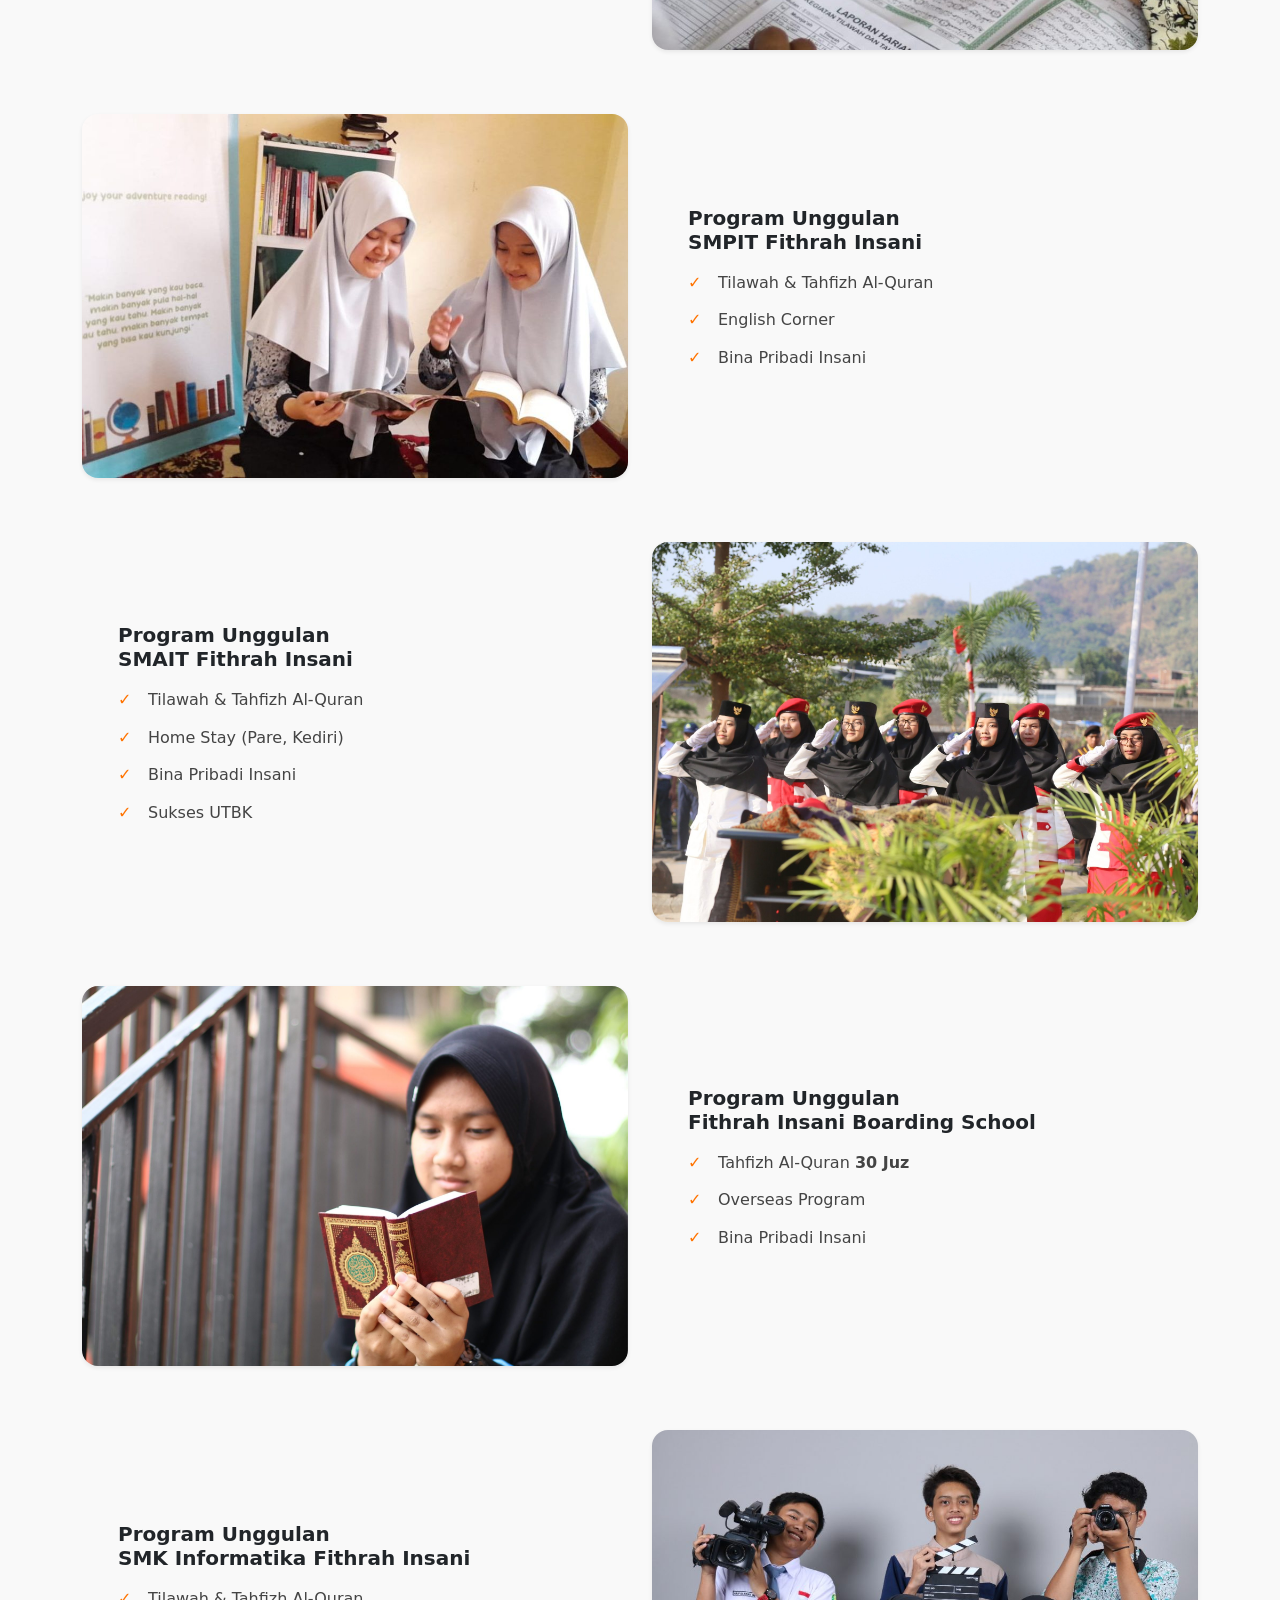
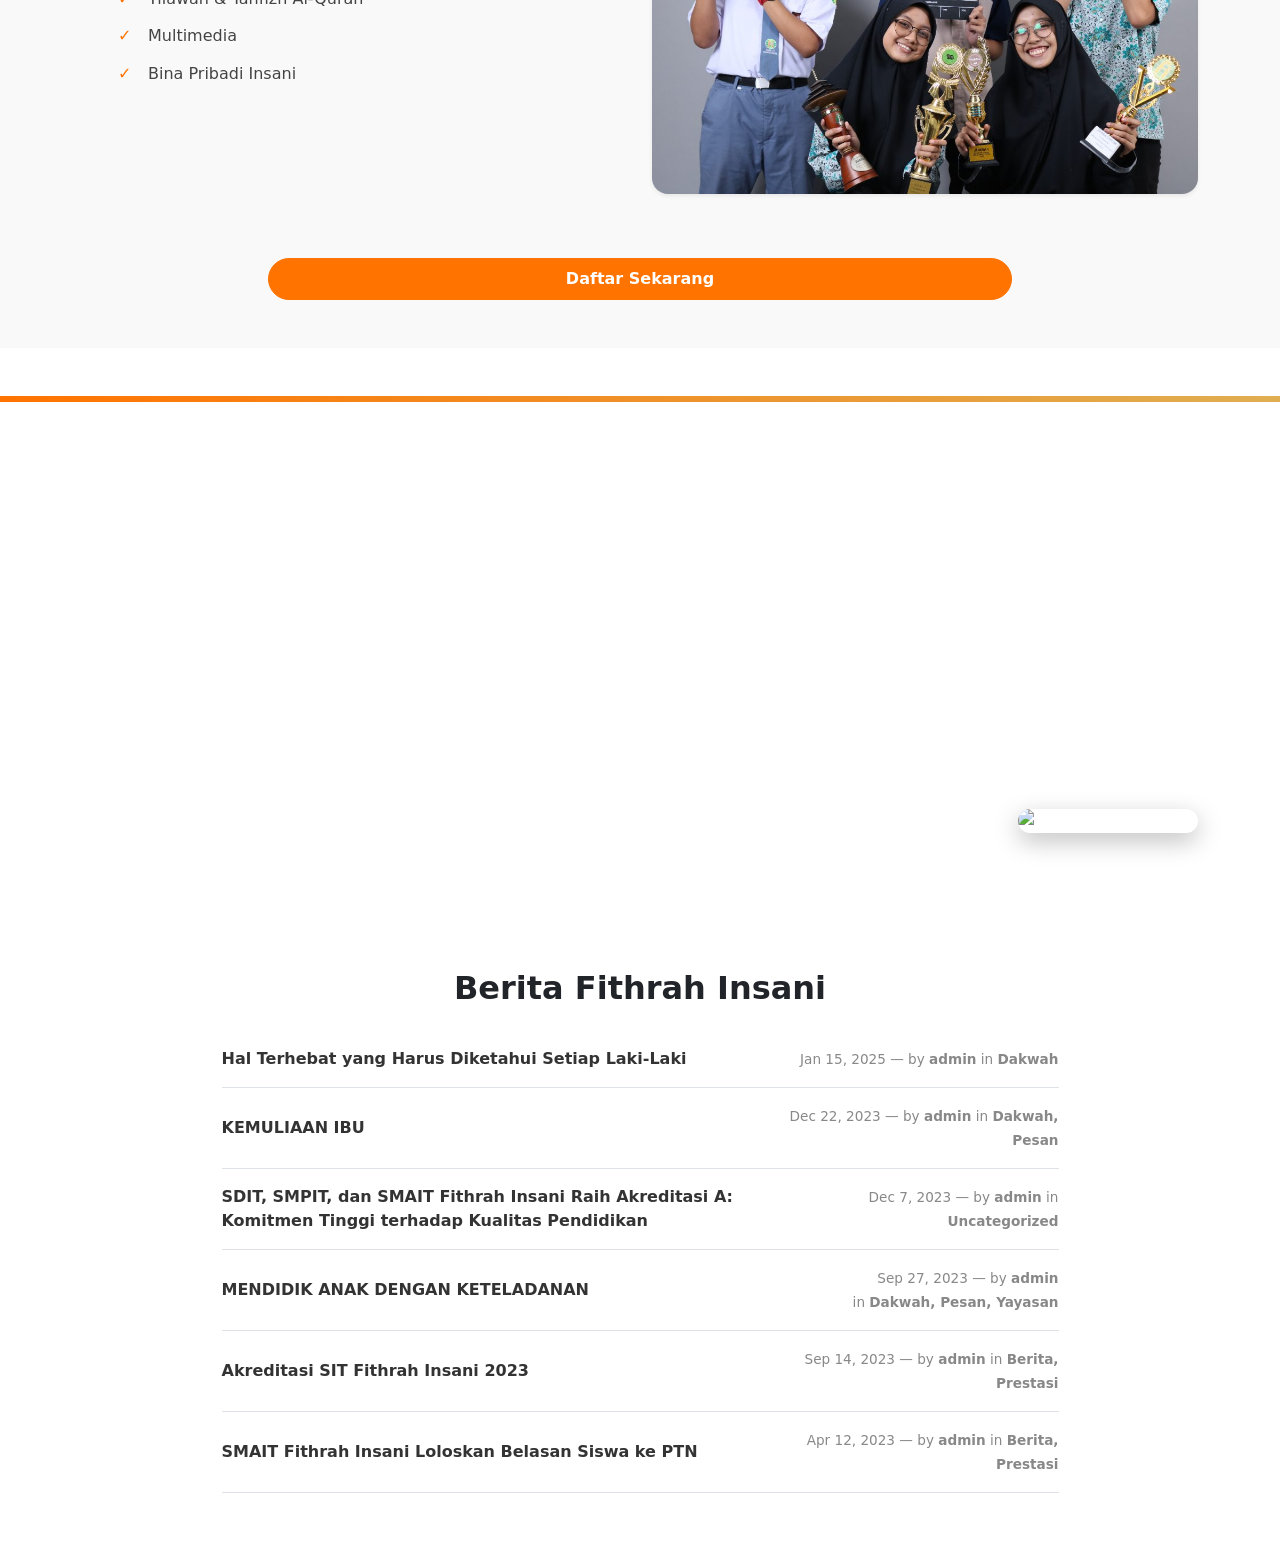
==== commit f8cb3b67: "Update website: tambah halaman unit sekolah dan TKit Generated with [Devin](https://devin.ai)  Co-Au" ====
--- a/index.html
+++ b/index.html
@@ -45,10 +45,10 @@
                 <li class="dropend">
                   <a class="dropdown-item dropdown-toggle" href="#" data-bs-toggle="dropdown" aria-expanded="false">TKIT</a>
                   <ul class="dropdown-menu shadow border-0">
-                    <li><a class="dropdown-item" href="tkit-fi.html">TKIT FI</a></li>
-                    <li><a class="dropdown-item" href="tkit-fi-7.html">TKIT FI 7</a></li>
-                    <li><a class="dropdown-item" href="tkit-fi-2.html">TKIT FI 8</a></li>
-                    <li><a class="dropdown-item" href="tkit-mj.html">TKIT MJ</a></li>
+                    <li><a class="dropdown-item" href="tk/tkit-fi.html">TKIT FI</a></li>
+                    <li><a class="dropdown-item" href="tk/tkit-fi-7.html">TKIT FI 7</a></li>
+                    <li><a class="dropdown-item" href="tk/tkit-fi-2.html">TKIT FI 8</a></li>
+                    <li><a class="dropdown-item" href="tk/tkit-mj.html">TKIT MJ</a></li>
                   </ul>
                 </li>
 
--- a/style.css
+++ b/style.css
@@ -421,4 +421,205 @@
     position: relative;
     z-index: 1;
   }
-}+}
+/* ===== Tombol ===== */
+.btn-orange,
+.btn-fi-orange {
+  background-color: rgb(255, 115, 0);
+  border-color: rgb(255, 115, 0);
+  color: #fff;
+}
+
+.btn-orange:hover,
+.btn-fi-orange:hover {
+  background-color: rgb(224, 92, 0);
+  border-color: rgb(224, 92, 0);
+  color: #fff;
+}
+
+.btn-fi-outline-orange {
+  color: rgb(255, 115, 0);
+  border: 2px solid rgb(255, 115, 0);
+  background-color: transparent;
+}
+
+.btn-fi-outline-orange:hover {
+  background-color: rgb(255, 115, 0);
+  color: #fff;
+}
+
+.btn-fi-green {
+  background-color: #28a745;
+  border-color: #28a745;
+  color: #fff;
+}
+
+.btn-fi-green:hover {
+  background-color: #218838;
+  border-color: #218838;
+  color: #fff;
+}
+
+/* ===== Navbar FI ===== */
+.navbar-fi {
+  background-color: rgb(255, 115, 0);
+}
+
+.navbar-fi .dropdown-menu {
+  min-width: 200px;
+}
+
+.navbar-fi .dropdown-item.active,
+.navbar-fi .dropdown-item:active {
+  background-color: rgb(255, 115, 0);
+  color: #fff;
+}
+
+.navbar-fi .dropdown-item.active-unit {
+  font-weight: 600;
+}
+
+/* ===== Checklist Program ===== */
+.program-checklist {
+  list-style: none;
+  padding: 0;
+  margin: 0 0 1rem;
+}
+
+.program-checklist li {
+  position: relative;
+  padding-left: 30px;
+  margin-bottom: 12px;
+  color: #444;
+  line-height: 1.6;
+}
+
+.program-checklist li::before {
+  content: "\2713";
+  position: absolute;
+  left: 0;
+  color: rgb(255, 115, 0);
+  font-weight: bold;
+}
+
+/* ===== Alur Pendaftaran ===== */
+.alur-list {
+  padding-left: 1.4rem;
+  color: #444;
+  line-height: 1.7;
+}
+
+.alur-list li {
+  margin-bottom: 10px;
+}
+
+.alur-list a {
+  color: rgb(255, 115, 0);
+}
+
+/* ===== Gambar Halaman Unit ===== */
+.tkit-img-landscape,
+.program-img {
+  width: 100%;
+  object-fit: cover;
+}
+
+.tkit-img-landscape {
+  max-height: 420px;
+}
+
+.tkit-img-portrait {
+  max-height: 520px;
+  object-fit: cover;
+}
+
+.program-img {
+  max-height: 380px;
+}
+
+/* ===== Footer FI ===== */
+.footer-fi {
+  background: linear-gradient(135deg, rgb(255, 115, 0) 0%, rgb(224, 90, 0) 100%);
+}
+
+.footer-fi .footer-links a {
+  color: rgba(255, 255, 255, 0.85);
+  text-decoration: none;
+}
+
+.footer-fi .footer-links a:hover {
+  color: #fff;
+  text-decoration: underline;
+}
+
+.footer-stripe {
+  height: 6px;
+  background: linear-gradient(90deg, rgb(255, 115, 0), rgb(224, 174, 81));
+}
+
+/* ===== Floating WhatsApp ===== */
+.whatsapp-float {
+  position: fixed;
+  bottom: 24px;
+  right: 24px;
+  z-index: 1050;
+  width: 56px;
+  height: 56px;
+  border-radius: 50%;
+  background-color: #25d366;
+  color: #fff;
+  display: flex;
+  align-items: center;
+  justify-content: center;
+  box-shadow: 0 4px 14px rgba(0, 0, 0, 0.3);
+  transition: transform 0.2s ease;
+}
+
+.whatsapp-float:hover {
+  color: #fff;
+  transform: scale(1.1);
+}
+
+/* ===== Kutipan Ketua Yayasan ===== */
+.quote-watermark {
+  position: absolute;
+  left: 1rem;
+  top: 50%;
+  transform: translateY(-50%);
+  height: 75%;
+  opacity: 0.15;
+  pointer-events: none;
+}
+
+.quote-portrait {
+  max-height: 340px;
+  border-radius: 1rem;
+  box-shadow: 0 8px 24px rgba(0, 0, 0, 0.25);
+}
+
+/* ===== Berita ===== */
+.berita-title {
+  color: #333;
+  text-decoration: none;
+  font-weight: 600;
+}
+
+.berita-title:hover {
+  color: rgb(255, 115, 0);
+}
+
+.berita-meta {
+  color: #888;
+  font-size: 0.85rem;
+}
+
+@media (max-width: 767.98px) {
+  .tkit-img-landscape,
+  .program-img {
+    max-height: 280px;
+  }
+
+  .tkit-img-portrait {
+    max-height: 380px;
+  }
+}
